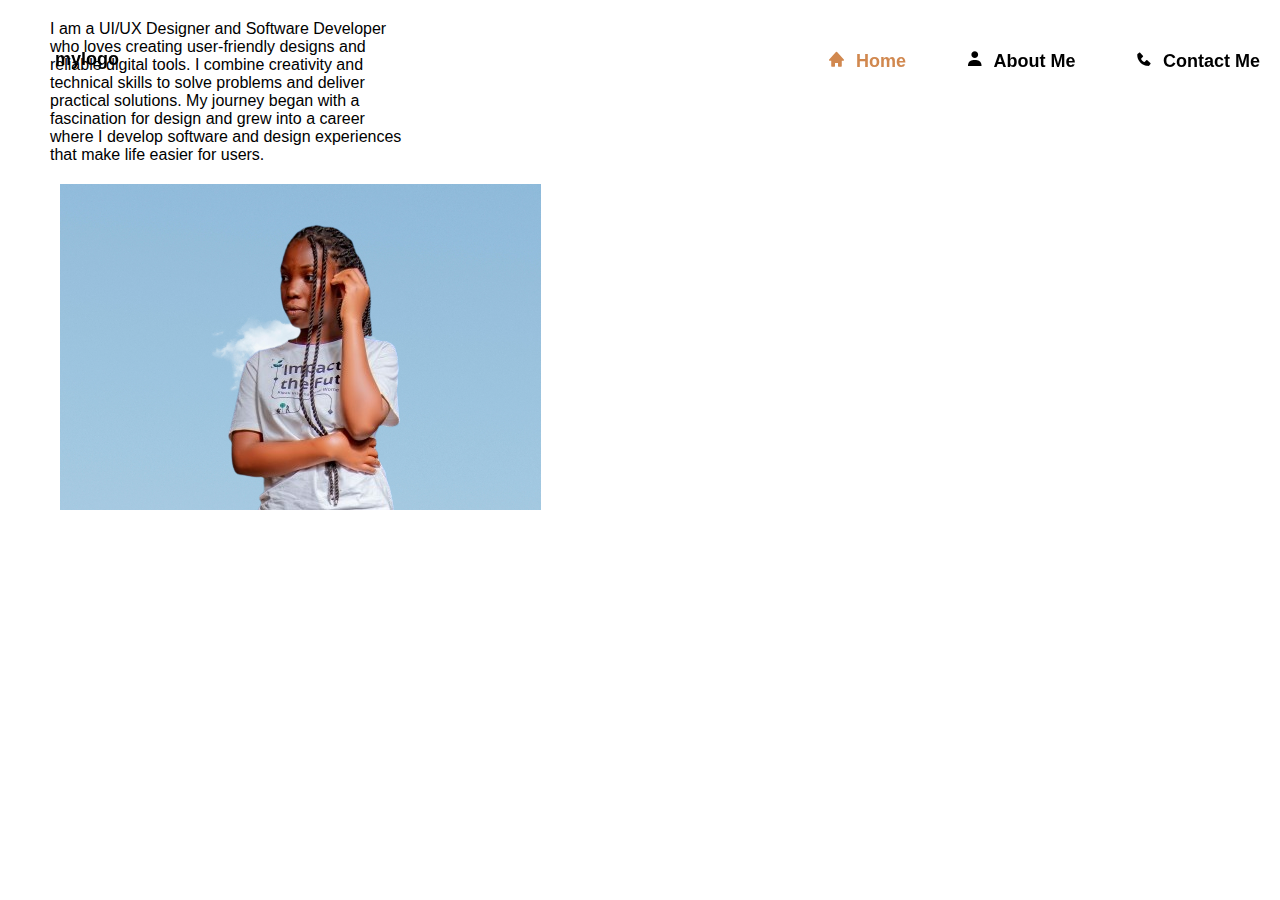
==== about.html @ acc60c5d "initial commit" ====
<!DOCTYPE html>
<html lang="en">
<head>
    <meta charset="UTF-8">
    <meta http-equiv="X-UA-Compatible" content="IE=edge">
    <meta name="viewport" content="width=device-width, initial-scale=1.0">
    <title>Document</title>
    <link rel="stylesheet" href="about.css">
    <link href='https://unpkg.com/boxicons@2.1.4/css/boxicons.min.css' rel='stylesheet'>
</head>
<body>
  <div class="navbar">
    <header class="header">
        <a href="#" class="logo">mylogo</a>
        <nav class="navbar">
    
    
          <a href="home.html" class="active"><i class='bx bxs-home'></i>Home</a>
          <a href="about.html"><i class='bx bxs-user'></i>About Me</a>
          <a href="contact.html"><i class='bx bxs-phone'></i>Contact Me</a>
        </nav>
      </header>
    </div>
    <section class="About">
        <div class="about-container">
          <p>I am a UI/UX Designer and Software Developer<br>
             who loves creating user-friendly designs and<br> 
             reliable digital tools. I combine creativity and<br> 
             technical skills to solve problems and deliver<br> 
             practical solutions. My journey began with a <br>
             fascination for design and grew into a career<br> 
             where I develop software and design experiences<br> 
             that make life easier for users.</p>
        <div class="about-img">
          <img src="na.png" alt="" srcset="">
        </div>
        </div>
      </section> 
</body>
</html>
---- about.css ----
*{
  margin: 10px;
  padding: 0;
  box-sizing: border-box;
  font-family:"poppin",sans-serif;
}
body{
  background:white;
  color:black;
}
.header{
  position:fixed ;
  top: 0;
  left: 0;
  width: 100%;
  padding: 20px 10px;
  background: transparent;
  display: flex;
  justify-content: space-between;
  align-items: center;
  z-index: 100;
}
.logo{
  font-size: 25px;
  color: black;
  text-decoration: none;
  font-weight: 800;
  margin-left: 50px;
}
.navbar a{
  font-size: 18px;
  color: black;
  text-decoration: none;
  font-weight: 800;
  margin-left: 35px;
  transition: .3s;
}
.navbar a:hover,
.navbar a.active{
  color: rgb(209, 136, 79);

}
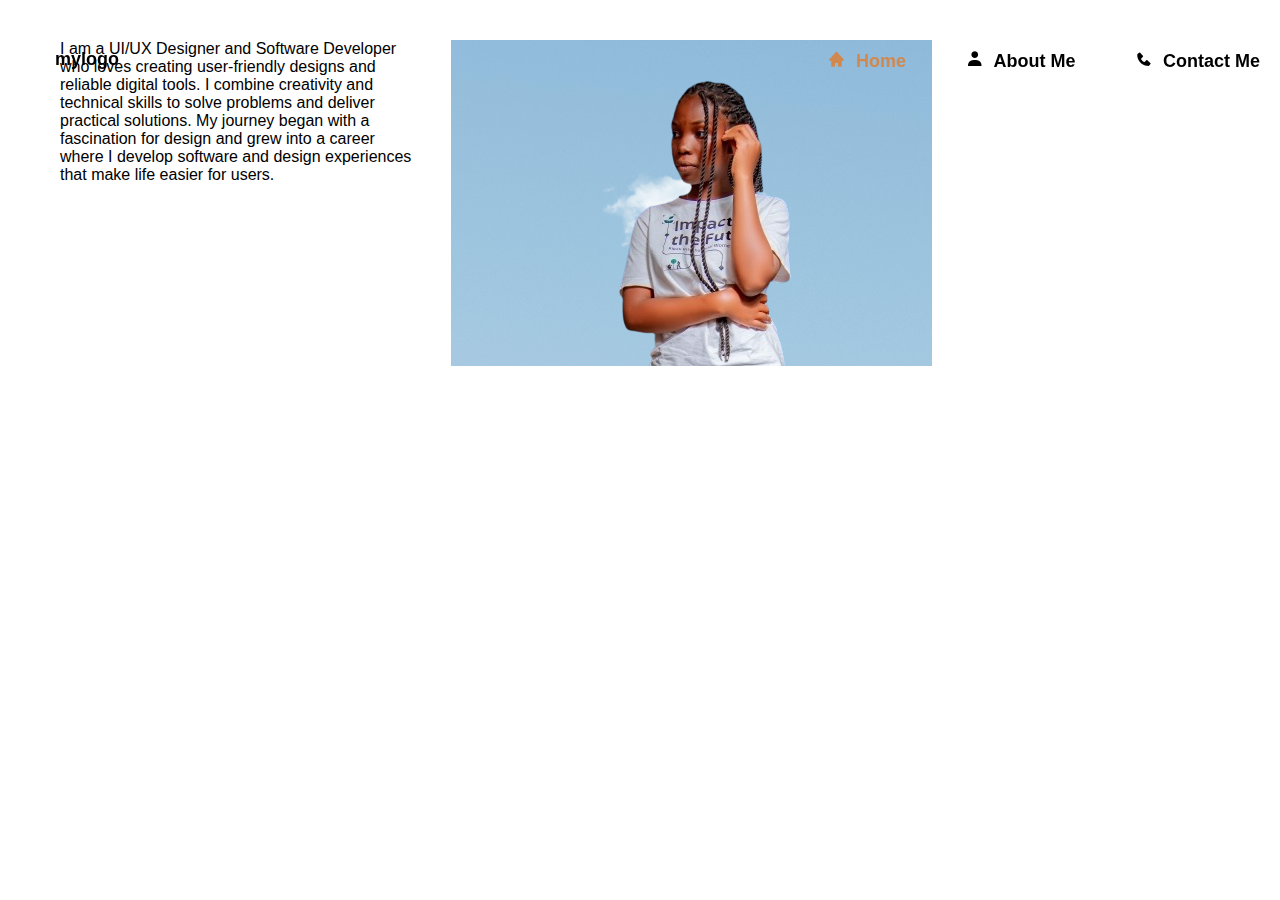
==== commit 3a305dc2: "update about page" ====
--- a/about.html
+++ b/about.html
@@ -9,6 +9,7 @@
     <link href='https://unpkg.com/boxicons@2.1.4/css/boxicons.min.css' rel='stylesheet'>
 </head>
 <body>
+  <div class="">
   <div class="navbar">
     <header class="header">
         <a href="#" class="logo">mylogo</a>
@@ -21,7 +22,7 @@
         </nav>
       </header>
     </div>
-    <section class="About">
+    <section class="about">
         <div class="about-container">
           <p>I am a UI/UX Designer and Software Developer<br>
              who loves creating user-friendly designs and<br> 
@@ -31,11 +32,13 @@
              fascination for design and grew into a career<br> 
              where I develop software and design experiences<br> 
              that make life easier for users.</p>
+            </div>
         <div class="about-img">
           <img src="na.png" alt="" srcset="">
         </div>
-        </div>
+        
       </section> 
+    </div>
 </body>
 </html>
 
--- a/about.css
+++ b/about.css
@@ -41,3 +41,6 @@
 
 }
 
+.about {
+  display: flex;
+}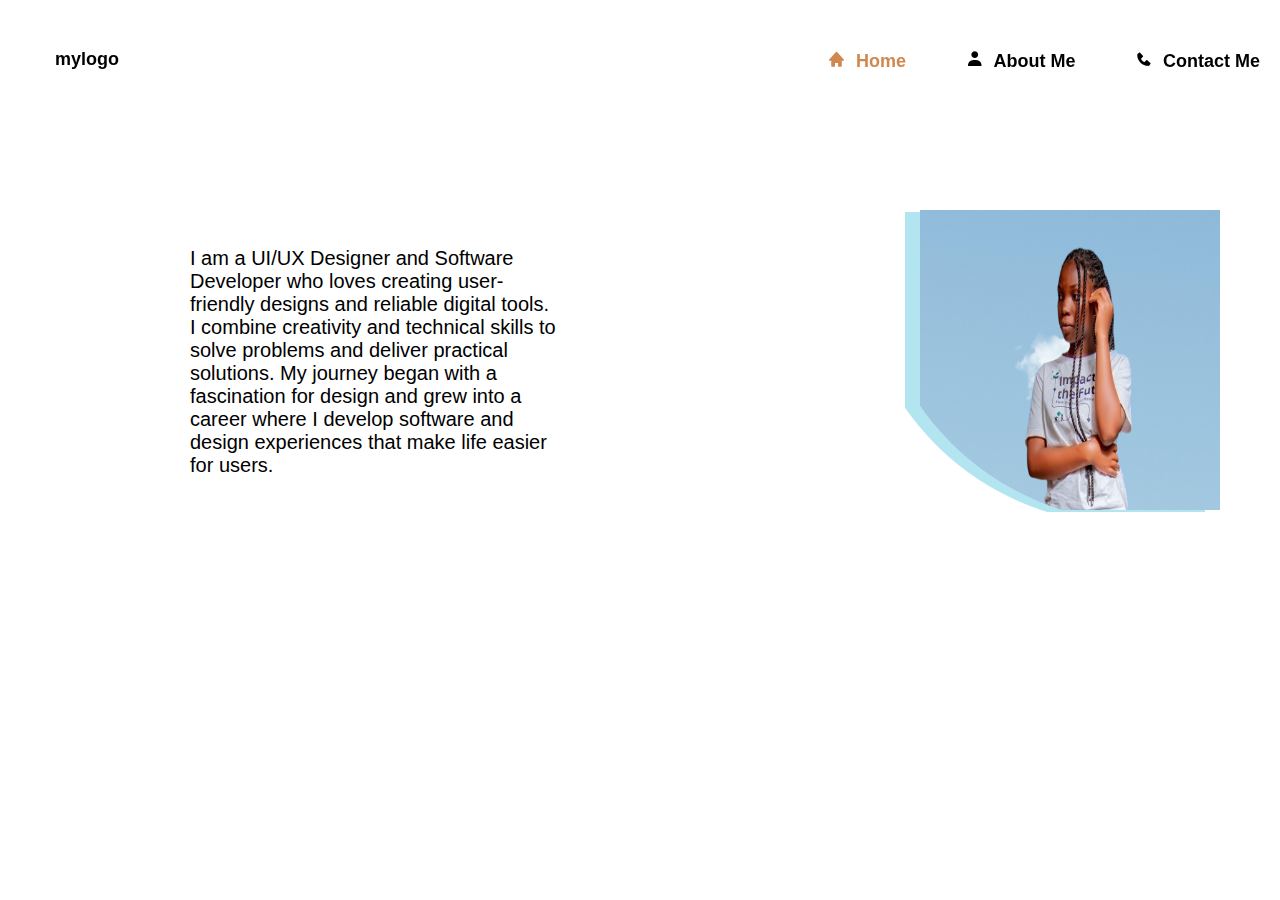
==== commit a5d0defc: "adding contact page" ====
--- a/about.html
+++ b/about.html
@@ -24,13 +24,20 @@
     </div>
     <section class="about">
         <div class="about-container">
-          <p>I am a UI/UX Designer and Software Developer<br>
-             who loves creating user-friendly designs and<br> 
-             reliable digital tools. I combine creativity and<br> 
-             technical skills to solve problems and deliver<br> 
-             practical solutions. My journey began with a <br>
-             fascination for design and grew into a career<br> 
-             where I develop software and design experiences<br> 
+          <p>I am a UI/UX Designer and Software Developer
+
+             who loves creating user-friendly designs and
+
+             reliable digital tools. I combine creativity and
+
+             technical skills to solve problems and deliver
+
+             practical solutions. My journey began with a 
+
+             fascination for design and grew into a career
+
+             where I develop software and design experiences
+
              that make life easier for users.</p>
             </div>
         <div class="about-img">
--- a/about.css
+++ b/about.css
@@ -25,7 +25,7 @@
   color: black;
   text-decoration: none;
   font-weight: 800;
-  margin-left: 50px;
+  margin-left: 80px;
 }
 .navbar a{
   font-size: 18px;
@@ -43,4 +43,29 @@
 
 .about {
   display: flex;
+  /* margin: 100px 0; */
+  justify-content: space-between;
+  align-items: center;
+  position: absolute;
+  top: 20%;
+  margin-left: 110px;
+  /* padding: 20px; */
+}
+.about p{
+  font-size: 20px;
+  /* margin-left: 100px; */
+  padding: 30px;
+}
+.about-img{
+  filter: drop-shadow(-15px 2px 0px  rgba(43, 182, 217, 0.36));
+  margin-left: 300px;
+  
+}
+.about-img img{
+  width: 300px;
+  height: 300px;
+  clip-path: circle(90% at 74% 14%);
+}
+.about-container{
+  width: 450px;
 }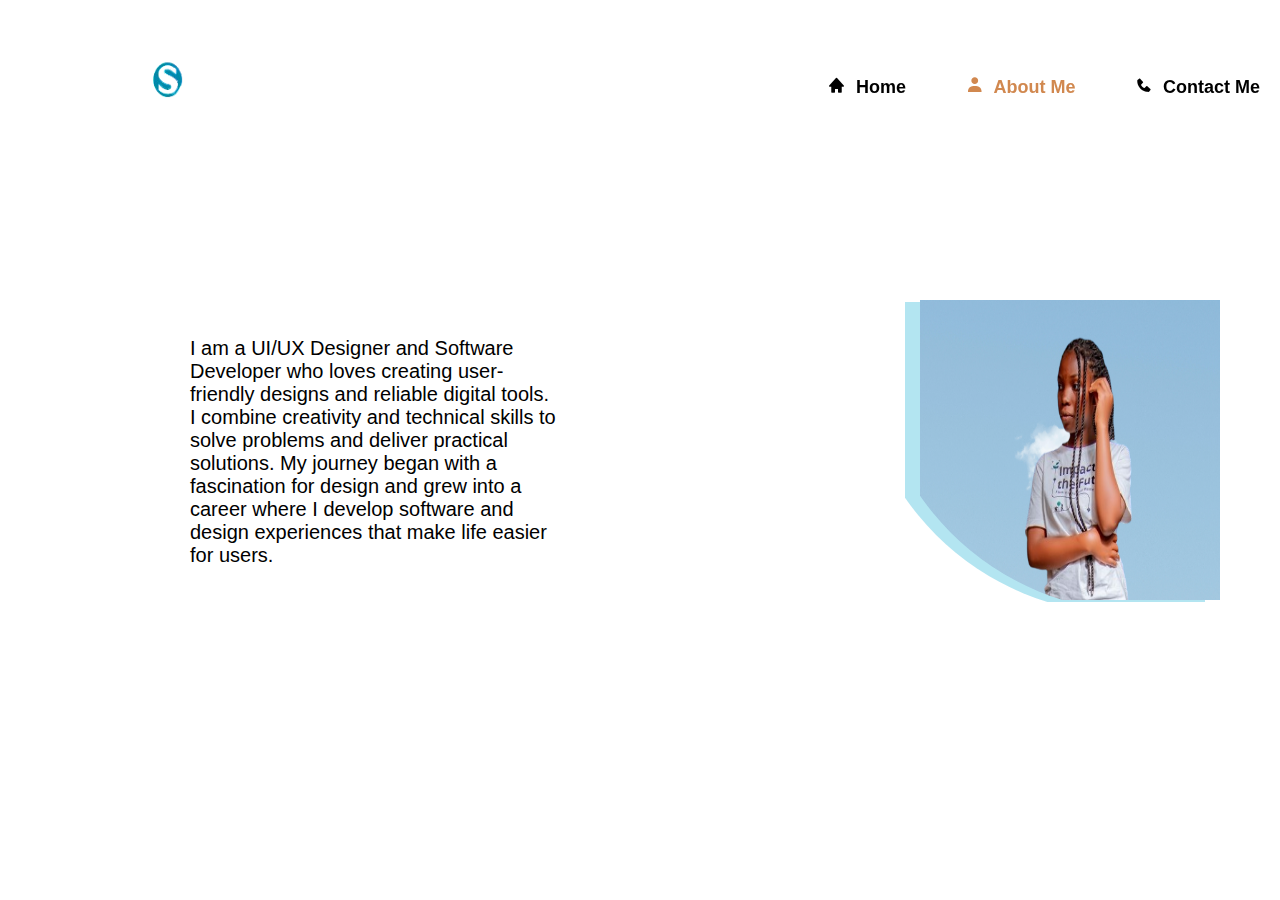
==== commit c172fba9: "add logo image" ====
--- a/about.html
+++ b/about.html
@@ -12,12 +12,12 @@
   <div class="">
   <div class="navbar">
     <header class="header">
-        <a href="#" class="logo">mylogo</a>
+      <img src="logo-removebg-preview.png" alt="logo" width="100" height="80" />
         <nav class="navbar">
     
     
-          <a href="home.html" class="active"><i class='bx bxs-home'></i>Home</a>
-          <a href="about.html"><i class='bx bxs-user'></i>About Me</a>
+          <a href="home.html" ><i class='bx bxs-home'></i>Home</a>
+          <a href="about.html" class="active"><i class='bx bxs-user'></i>About Me</a>
           <a href="contact.html"><i class='bx bxs-phone'></i>Contact Me</a>
         </nav>
       </header>
--- a/about.css
+++ b/about.css
@@ -7,6 +7,11 @@
 body{
   background:white;
   color:black;
+}
+.header img{
+  position: relative;
+  margin-left: 100px;
+  margin-top: 20px;
 }
 .header{
   position:fixed ;
@@ -47,7 +52,7 @@
   justify-content: space-between;
   align-items: center;
   position: absolute;
-  top: 20%;
+  top: 30%;
   margin-left: 110px;
   /* padding: 20px; */
 }
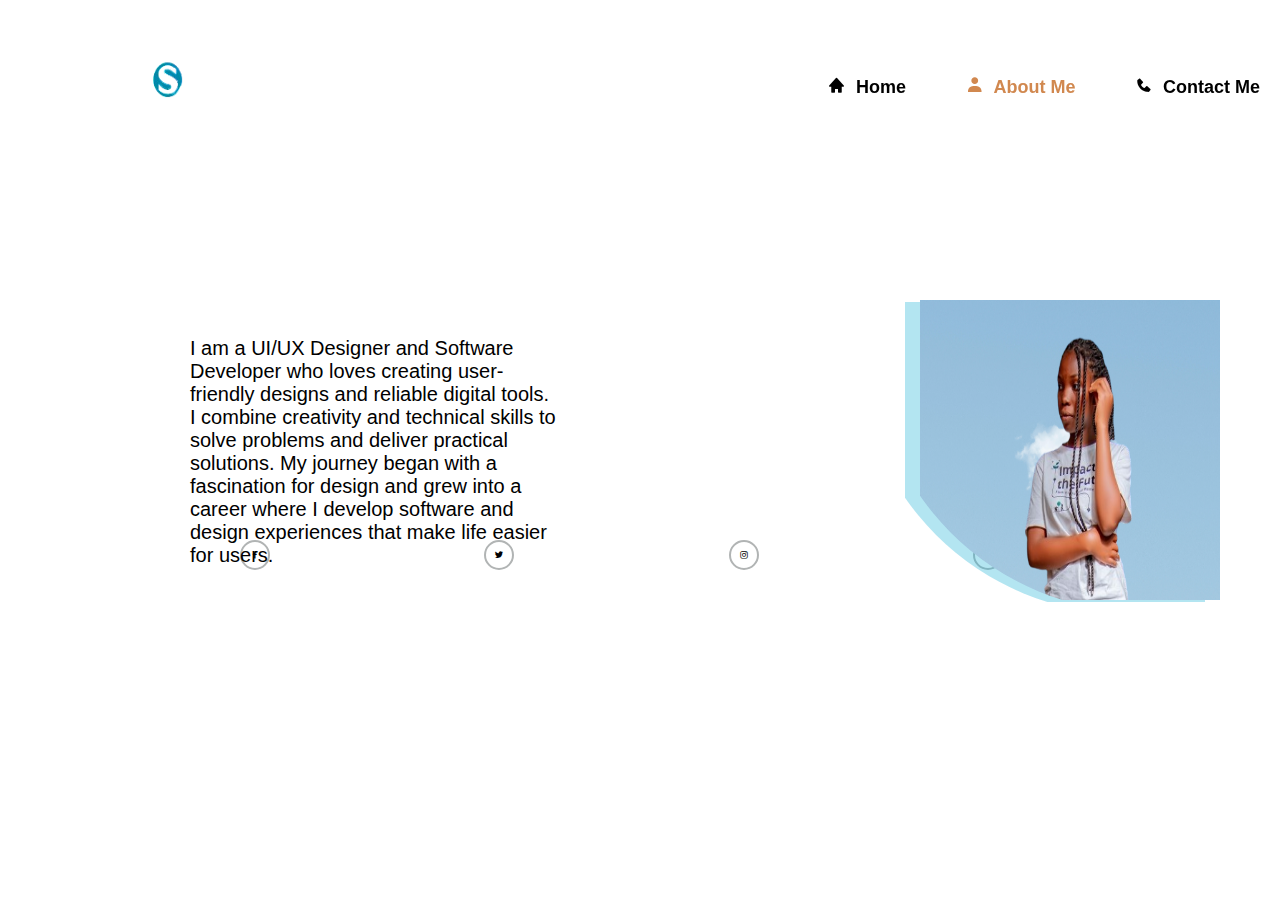
==== commit a990ae5c: "adding social-media" ====
--- a/about.html
+++ b/about.html
@@ -16,7 +16,7 @@
         <nav class="navbar">
     
     
-          <a href="home.html" ><i class='bx bxs-home'></i>Home</a>
+          <a href="index.html" ><i class='bx bxs-home'></i>Home</a>
           <a href="about.html" class="active"><i class='bx bxs-user'></i>About Me</a>
           <a href="contact.html"><i class='bx bxs-phone'></i>Contact Me</a>
         </nav>
@@ -40,11 +40,18 @@
 
              that make life easier for users.</p>
             </div>
+            
         <div class="about-img">
           <img src="na.png" alt="" srcset="">
         </div>
         
-      </section> 
+      </section>
+      <div class="social-media">
+        <a href="#"><i class='bx bxl-facebook'></i></a>
+        <a href="#"><i class='bx bxl-twitter'></i></a>
+        <a href="#"><i class='bx bxl-instagram'></i></a>
+        <a href="#"><i class='bx bxl-linkedin'></i></a>
+      </div> 
     </div>
 </body>
 </html>
--- a/about.css
+++ b/about.css
@@ -73,4 +73,26 @@
 }
 .about-container{
   width: 450px;
-}+}
+.social-media a{
+  display: inline-flex;
+  justify-content: center;
+  align-items: center;
+  width: 30px;
+  height: 30px;
+  background: transparent;
+  border: 2px solid  rgb(177, 180, 180);
+  border-radius: 50%;
+  font-size: 10px;
+  color: black;
+  text-decoration: none;
+  margin-top: 520px;
+  margin-left: 200px;
+  transition: .5s ease;
+  top: 20px;
+  }
+  .social-media a:hover{
+    background: rgb(209, 136, 79);
+    color: rgb(165, 157, 42);
+    box-shadow: 0 0 5px  rgb(66, 69, 70);
+  }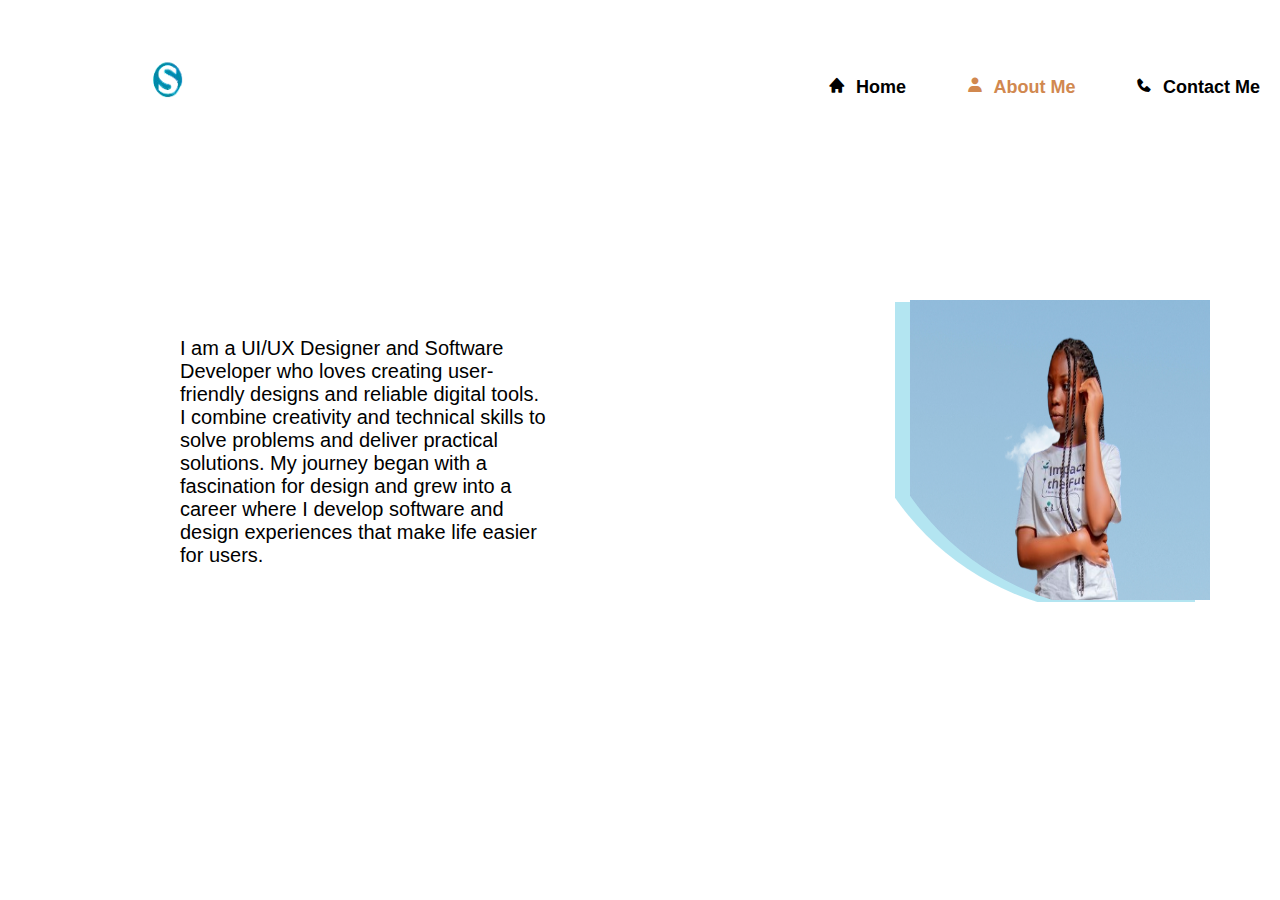
==== commit 3d91dee0: "adding social-media" ====
--- a/about.html
+++ b/about.html
@@ -9,7 +9,6 @@
     <link href='https://unpkg.com/boxicons@2.1.4/css/boxicons.min.css' rel='stylesheet'>
 </head>
 <body>
-  <div class="">
   <div class="navbar">
     <header class="header">
       <img src="logo-removebg-preview.png" alt="logo" width="100" height="80" />
@@ -40,19 +39,15 @@
 
              that make life easier for users.</p>
             </div>
+        
             
         <div class="about-img">
           <img src="na.png" alt="" srcset="">
         </div>
         
       </section>
-      <div class="social-media">
-        <a href="#"><i class='bx bxl-facebook'></i></a>
-        <a href="#"><i class='bx bxl-twitter'></i></a>
-        <a href="#"><i class='bx bxl-instagram'></i></a>
-        <a href="#"><i class='bx bxl-linkedin'></i></a>
-      </div> 
-    </div>
+      
+    
 </body>
 </html>
 
--- a/about.css
+++ b/about.css
@@ -14,7 +14,7 @@
   margin-top: 20px;
 }
 .header{
-  position:fixed ;
+  position:absolute;
   top: 0;
   left: 0;
   width: 100%;
@@ -74,25 +74,23 @@
 .about-container{
   width: 450px;
 }
-.social-media a{
+/*.social-media a{
   display: inline-flex;
   justify-content: center;
   align-items: center;
-  width: 30px;
-  height: 30px;
+  width: 35px;
+  height: 35px;
   background: transparent;
-  border: 2px solid  rgb(177, 180, 180);
+  border: 0.2rem solid  rgb(0, 138, 170);
   border-radius: 50%;
-  font-size: 10px;
-  color: black;
+  font-size: 1rem;
+  color:  rgb(0, 138, 170);
+  margin: 3rem 1.5rem 3rem 0;
   text-decoration: none;
-  margin-top: 520px;
-  margin-left: 200px;
-  transition: .5s ease;
-  top: 20px;
+  
   }
   .social-media a:hover{
     background: rgb(209, 136, 79);
     color: rgb(165, 157, 42);
     box-shadow: 0 0 5px  rgb(66, 69, 70);
-  }+  }*/